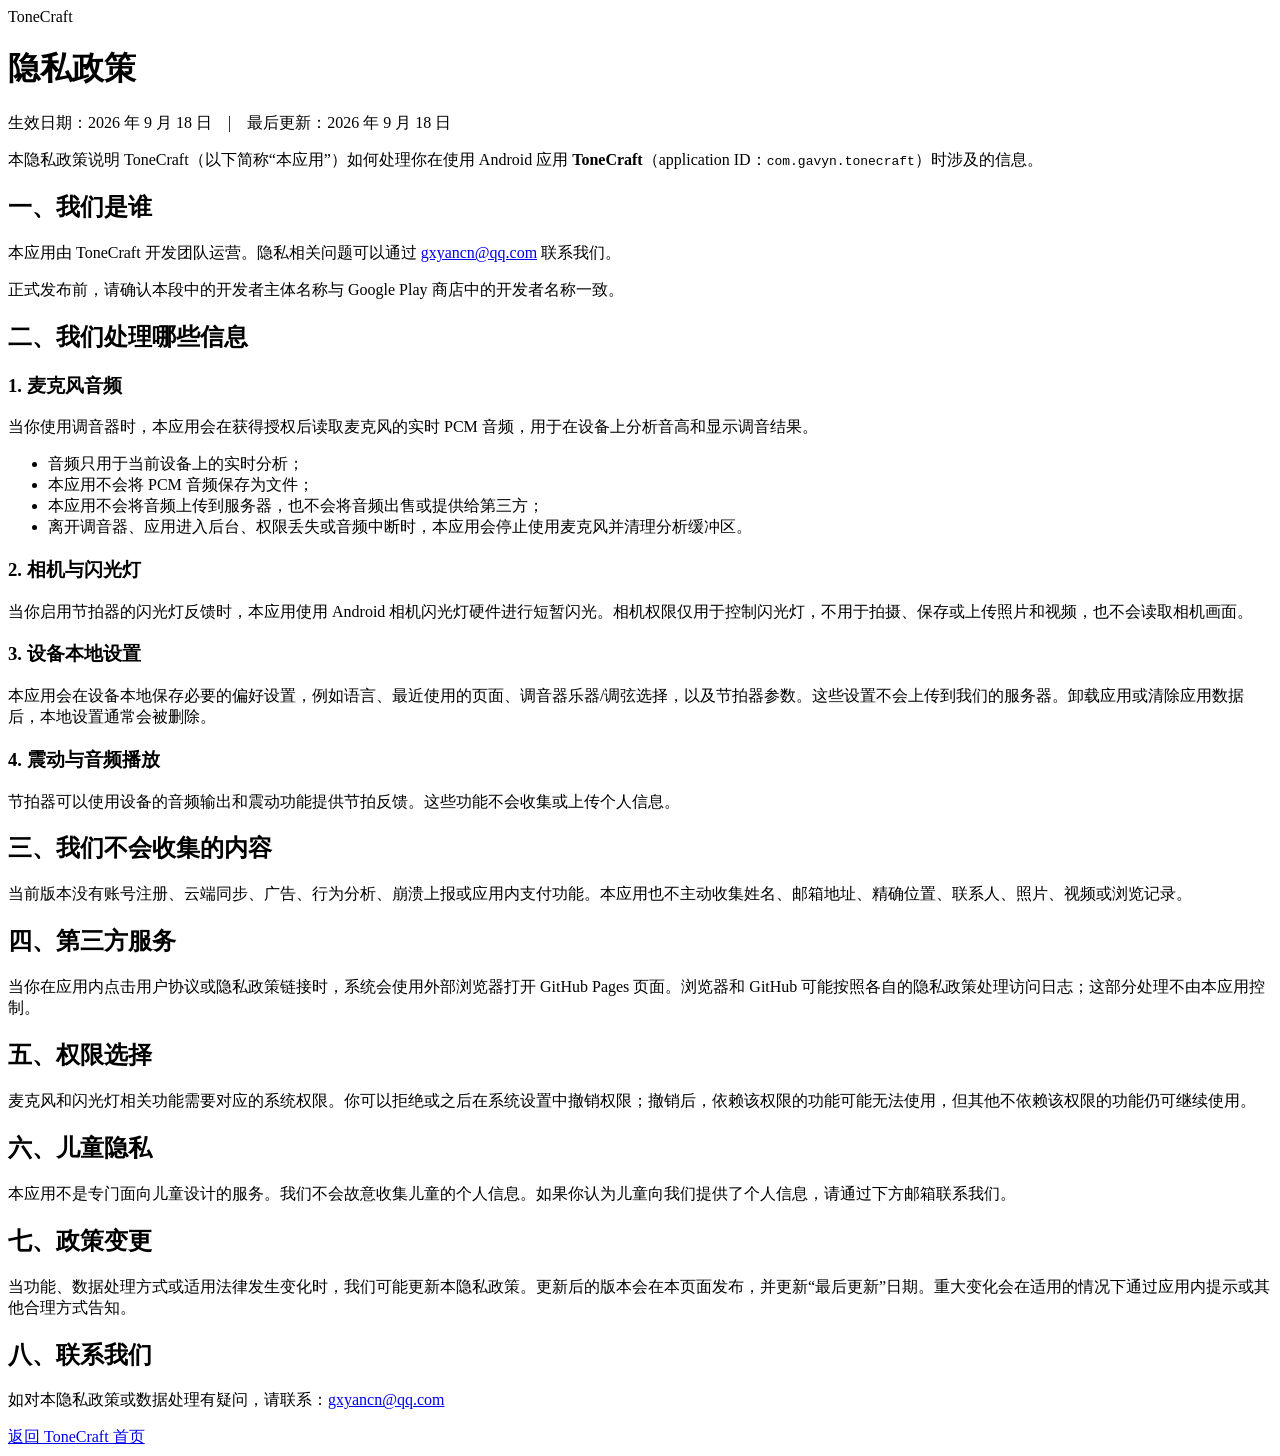
==== docs/privacy-policy/index.html @ 53864288 "Add public legal pages and release information" ====
<!doctype html>
<html lang="zh-CN">
  <head>
    <meta charset="utf-8">
    <meta name="viewport" content="width=device-width, initial-scale=1">
    <meta name="description" content="ToneCraft 隐私政策。">
    <link rel="canonical" href="https://hitout.github.io/ToneCraft-Public/privacy-policy/">
    <title>ToneCraft 隐私政策</title>
    <link rel="stylesheet" href="../../styles.css">
  </head>
  <body>
    <main>
      <header>
        <div class="brand">ToneCraft</div>
        <h1>隐私政策</h1>
        <p class="meta">生效日期：2026 年 9 月 18 日　|　最后更新：2026 年 9 月 18 日</p>
      </header>

      <p>本隐私政策说明 ToneCraft（以下简称“本应用”）如何处理你在使用 Android 应用 <strong>ToneCraft</strong>（application ID：<code>com.gavyn.tonecraft</code>）时涉及的信息。</p>

      <h2>一、我们是谁</h2>
      <p>本应用由 ToneCraft 开发团队运营。隐私相关问题可以通过 <a href="mailto:gxyancn@qq.com">gxyancn@qq.com</a> 联系我们。</p>
      <p>正式发布前，请确认本段中的开发者主体名称与 Google Play 商店中的开发者名称一致。</p>

      <h2>二、我们处理哪些信息</h2>

      <h3>1. 麦克风音频</h3>
      <p>当你使用调音器时，本应用会在获得授权后读取麦克风的实时 PCM 音频，用于在设备上分析音高和显示调音结果。</p>
      <ul>
        <li>音频只用于当前设备上的实时分析；</li>
        <li>本应用不会将 PCM 音频保存为文件；</li>
        <li>本应用不会将音频上传到服务器，也不会将音频出售或提供给第三方；</li>
        <li>离开调音器、应用进入后台、权限丢失或音频中断时，本应用会停止使用麦克风并清理分析缓冲区。</li>
      </ul>

      <h3>2. 相机与闪光灯</h3>
      <p>当你启用节拍器的闪光灯反馈时，本应用使用 Android 相机闪光灯硬件进行短暂闪光。相机权限仅用于控制闪光灯，不用于拍摄、保存或上传照片和视频，也不会读取相机画面。</p>

      <h3>3. 设备本地设置</h3>
      <p>本应用会在设备本地保存必要的偏好设置，例如语言、最近使用的页面、调音器乐器/调弦选择，以及节拍器参数。这些设置不会上传到我们的服务器。卸载应用或清除应用数据后，本地设置通常会被删除。</p>

      <h3>4. 震动与音频播放</h3>
      <p>节拍器可以使用设备的音频输出和震动功能提供节拍反馈。这些功能不会收集或上传个人信息。</p>

      <h2>三、我们不会收集的内容</h2>
      <p>当前版本没有账号注册、云端同步、广告、行为分析、崩溃上报或应用内支付功能。本应用也不主动收集姓名、邮箱地址、精确位置、联系人、照片、视频或浏览记录。</p>

      <h2>四、第三方服务</h2>
      <p>当你在应用内点击用户协议或隐私政策链接时，系统会使用外部浏览器打开 GitHub Pages 页面。浏览器和 GitHub 可能按照各自的隐私政策处理访问日志；这部分处理不由本应用控制。</p>

      <h2>五、权限选择</h2>
      <p>麦克风和闪光灯相关功能需要对应的系统权限。你可以拒绝或之后在系统设置中撤销权限；撤销后，依赖该权限的功能可能无法使用，但其他不依赖该权限的功能仍可继续使用。</p>

      <h2>六、儿童隐私</h2>
      <p>本应用不是专门面向儿童设计的服务。我们不会故意收集儿童的个人信息。如果你认为儿童向我们提供了个人信息，请通过下方邮箱联系我们。</p>

      <h2>七、政策变更</h2>
      <p>当功能、数据处理方式或适用法律发生变化时，我们可能更新本隐私政策。更新后的版本会在本页面发布，并更新“最后更新”日期。重大变化会在适用的情况下通过应用内提示或其他合理方式告知。</p>

      <h2>八、联系我们</h2>
      <p>如对本隐私政策或数据处理有疑问，请联系：<a href="mailto:gxyancn@qq.com">gxyancn@qq.com</a></p>

      <footer>
        <a href="../">返回 ToneCraft 首页</a>
      </footer>
    </main>
  </body>
</html>
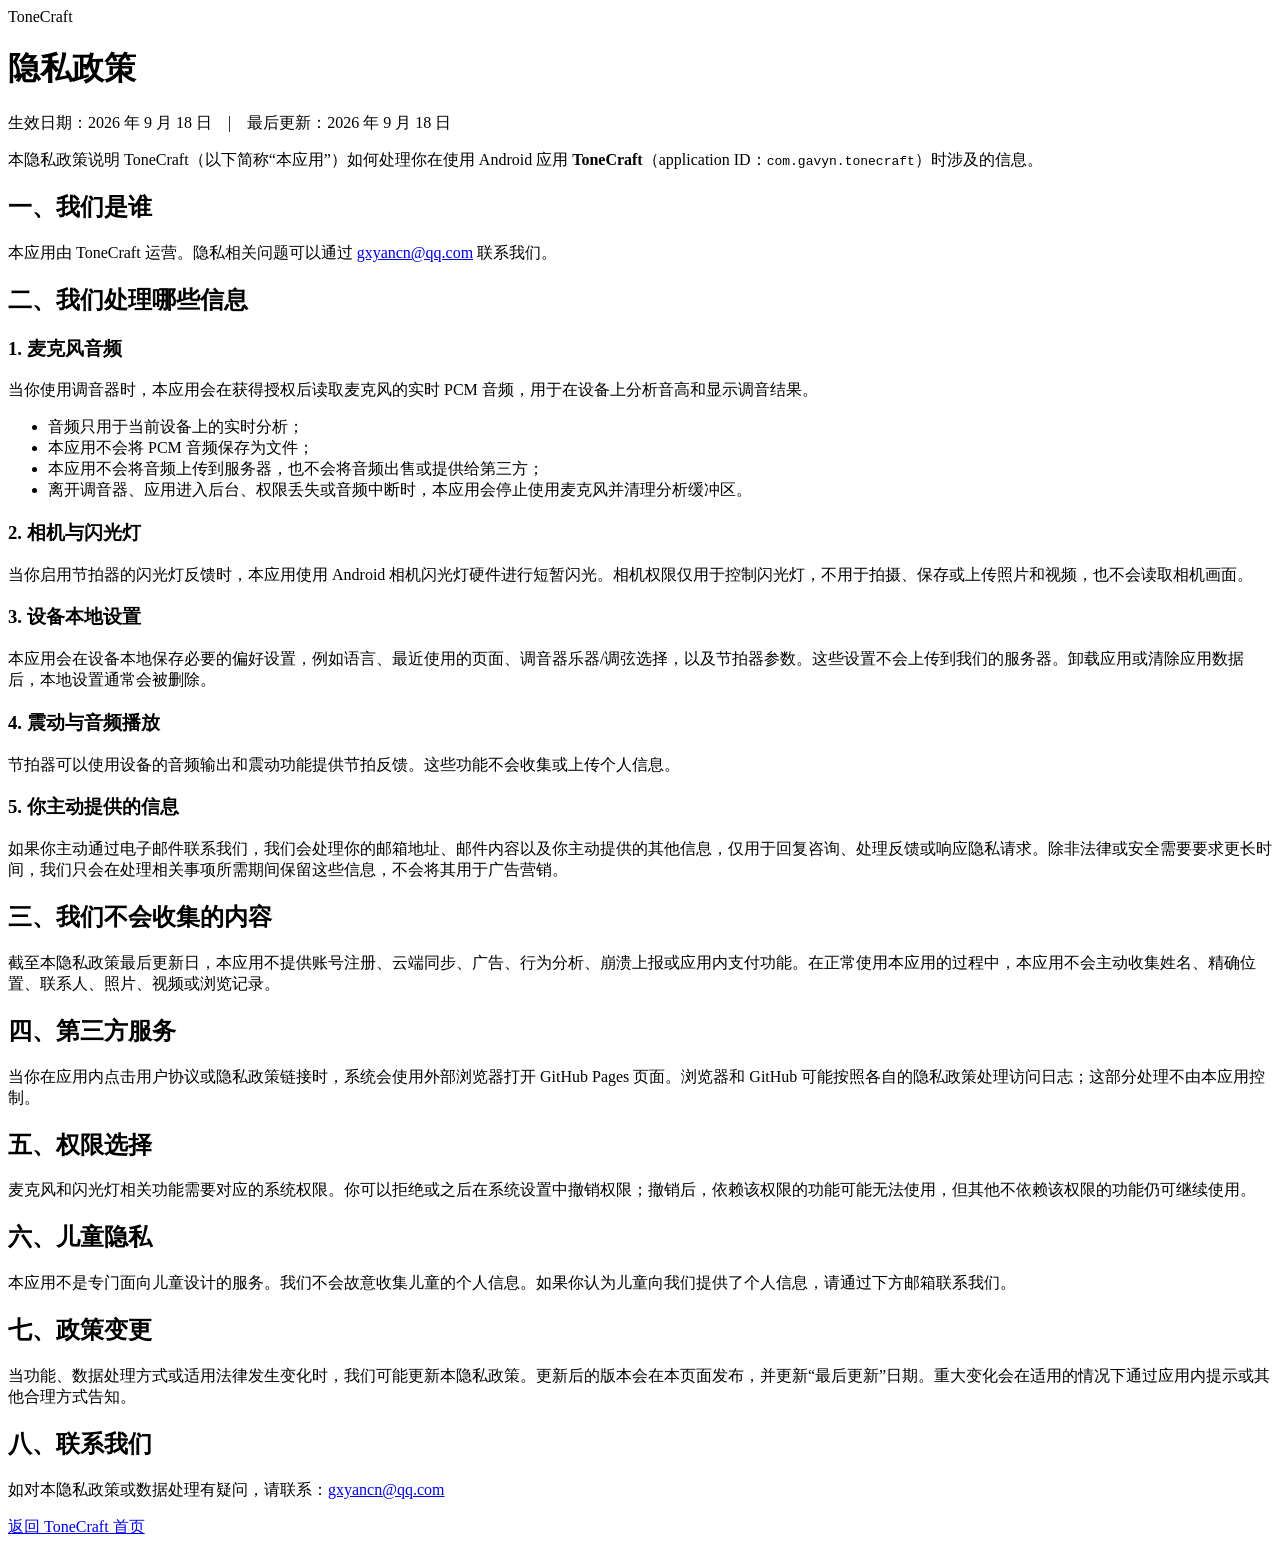
==== commit a6589b6f: "Clarify privacy disclosures" ====
--- a/docs/privacy-policy/index.html
+++ b/docs/privacy-policy/index.html
@@ -19,8 +19,7 @@
       <p>本隐私政策说明 ToneCraft（以下简称“本应用”）如何处理你在使用 Android 应用 <strong>ToneCraft</strong>（application ID：<code>com.gavyn.tonecraft</code>）时涉及的信息。</p>
 
       <h2>一、我们是谁</h2>
-      <p>本应用由 ToneCraft 开发团队运营。隐私相关问题可以通过 <a href="mailto:gxyancn@qq.com">gxyancn@qq.com</a> 联系我们。</p>
-      <p>正式发布前，请确认本段中的开发者主体名称与 Google Play 商店中的开发者名称一致。</p>
+      <p>本应用由 ToneCraft 运营。隐私相关问题可以通过 <a href="mailto:gxyancn@qq.com">gxyancn@qq.com</a> 联系我们。</p>
 
       <h2>二、我们处理哪些信息</h2>
 
@@ -42,8 +41,11 @@
       <h3>4. 震动与音频播放</h3>
       <p>节拍器可以使用设备的音频输出和震动功能提供节拍反馈。这些功能不会收集或上传个人信息。</p>
 
+      <h3>5. 你主动提供的信息</h3>
+      <p>如果你主动通过电子邮件联系我们，我们会处理你的邮箱地址、邮件内容以及你主动提供的其他信息，仅用于回复咨询、处理反馈或响应隐私请求。除非法律或安全需要要求更长时间，我们只会在处理相关事项所需期间保留这些信息，不会将其用于广告营销。</p>
+
       <h2>三、我们不会收集的内容</h2>
-      <p>当前版本没有账号注册、云端同步、广告、行为分析、崩溃上报或应用内支付功能。本应用也不主动收集姓名、邮箱地址、精确位置、联系人、照片、视频或浏览记录。</p>
+      <p>截至本隐私政策最后更新日，本应用不提供账号注册、云端同步、广告、行为分析、崩溃上报或应用内支付功能。在正常使用本应用的过程中，本应用不会主动收集姓名、精确位置、联系人、照片、视频或浏览记录。</p>
 
       <h2>四、第三方服务</h2>
       <p>当你在应用内点击用户协议或隐私政策链接时，系统会使用外部浏览器打开 GitHub Pages 页面。浏览器和 GitHub 可能按照各自的隐私政策处理访问日志；这部分处理不由本应用控制。</p>
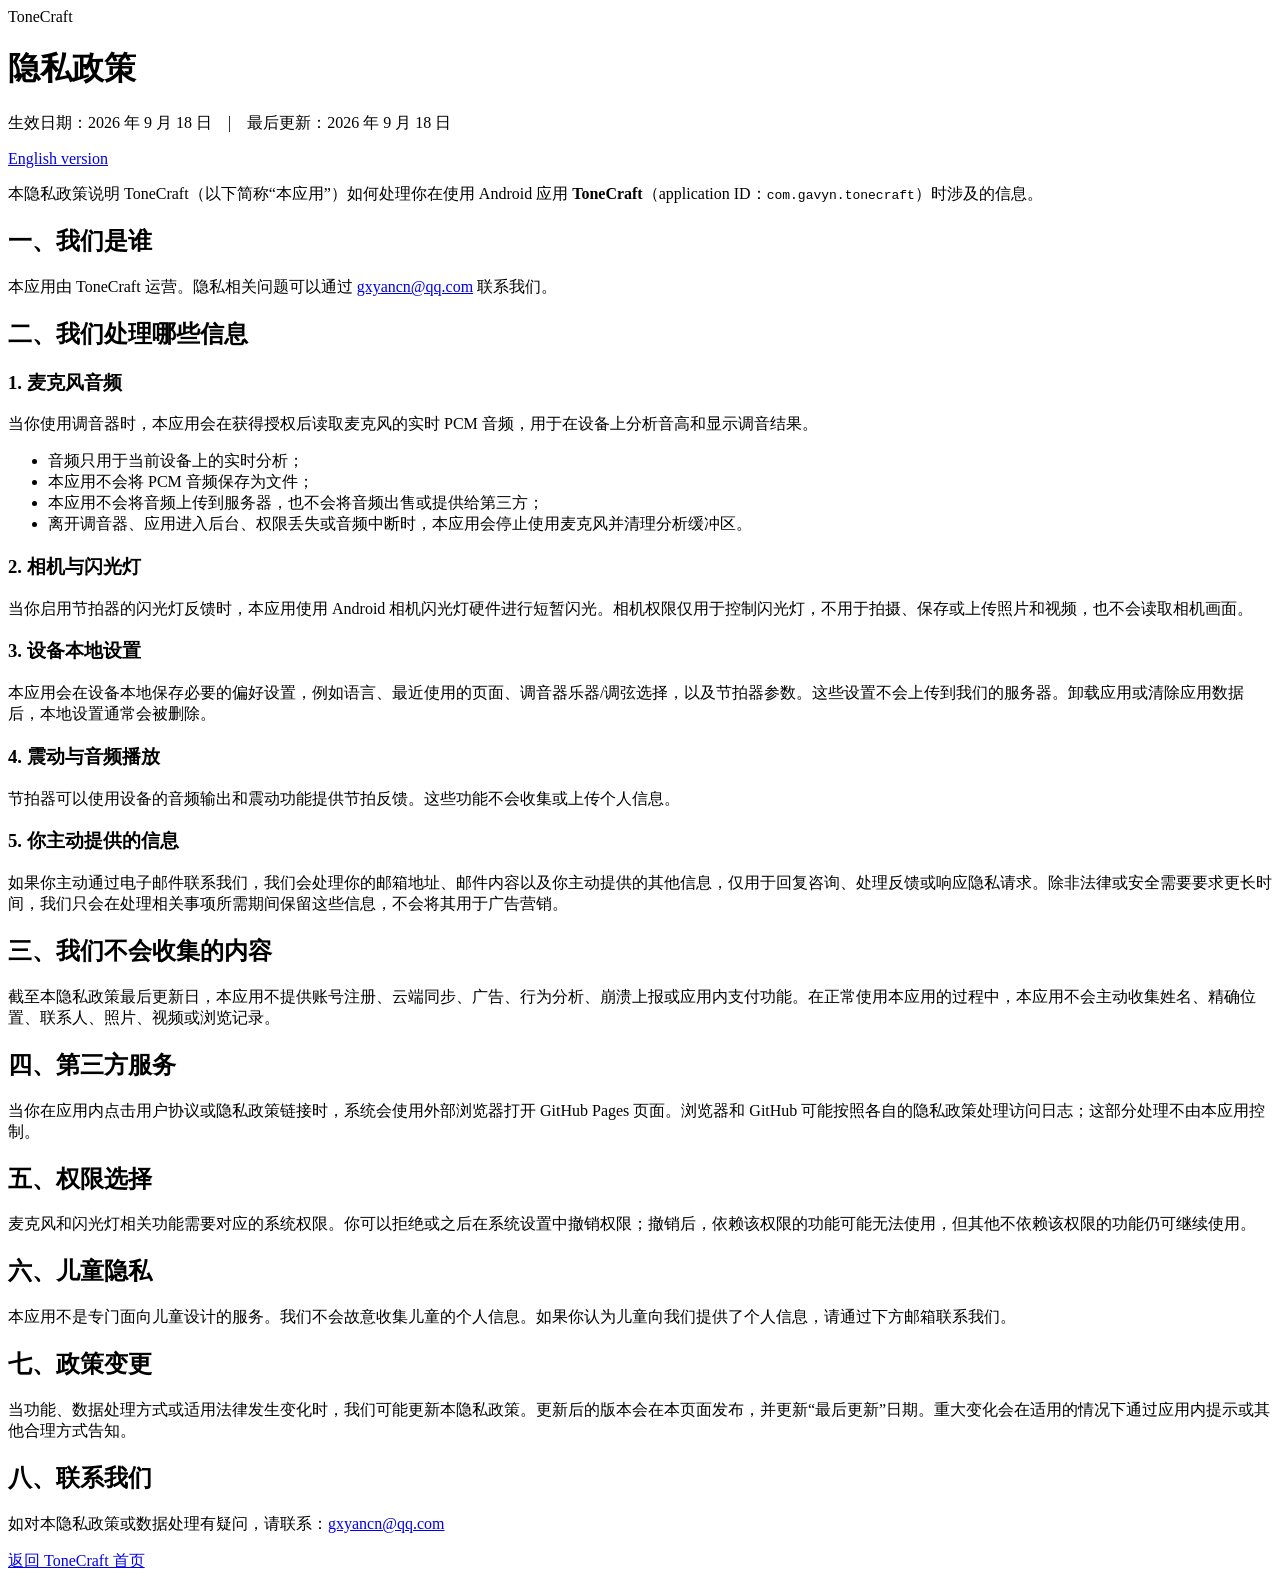
==== commit dc642278: "Add English legal pages" ====
--- a/docs/privacy-policy/index.html
+++ b/docs/privacy-policy/index.html
@@ -14,6 +14,7 @@
         <div class="brand">ToneCraft</div>
         <h1>隐私政策</h1>
         <p class="meta">生效日期：2026 年 9 月 18 日　|　最后更新：2026 年 9 月 18 日</p>
+        <p class="meta"><a href="en/">English version</a></p>
       </header>
 
       <p>本隐私政策说明 ToneCraft（以下简称“本应用”）如何处理你在使用 Android 应用 <strong>ToneCraft</strong>（application ID：<code>com.gavyn.tonecraft</code>）时涉及的信息。</p>
